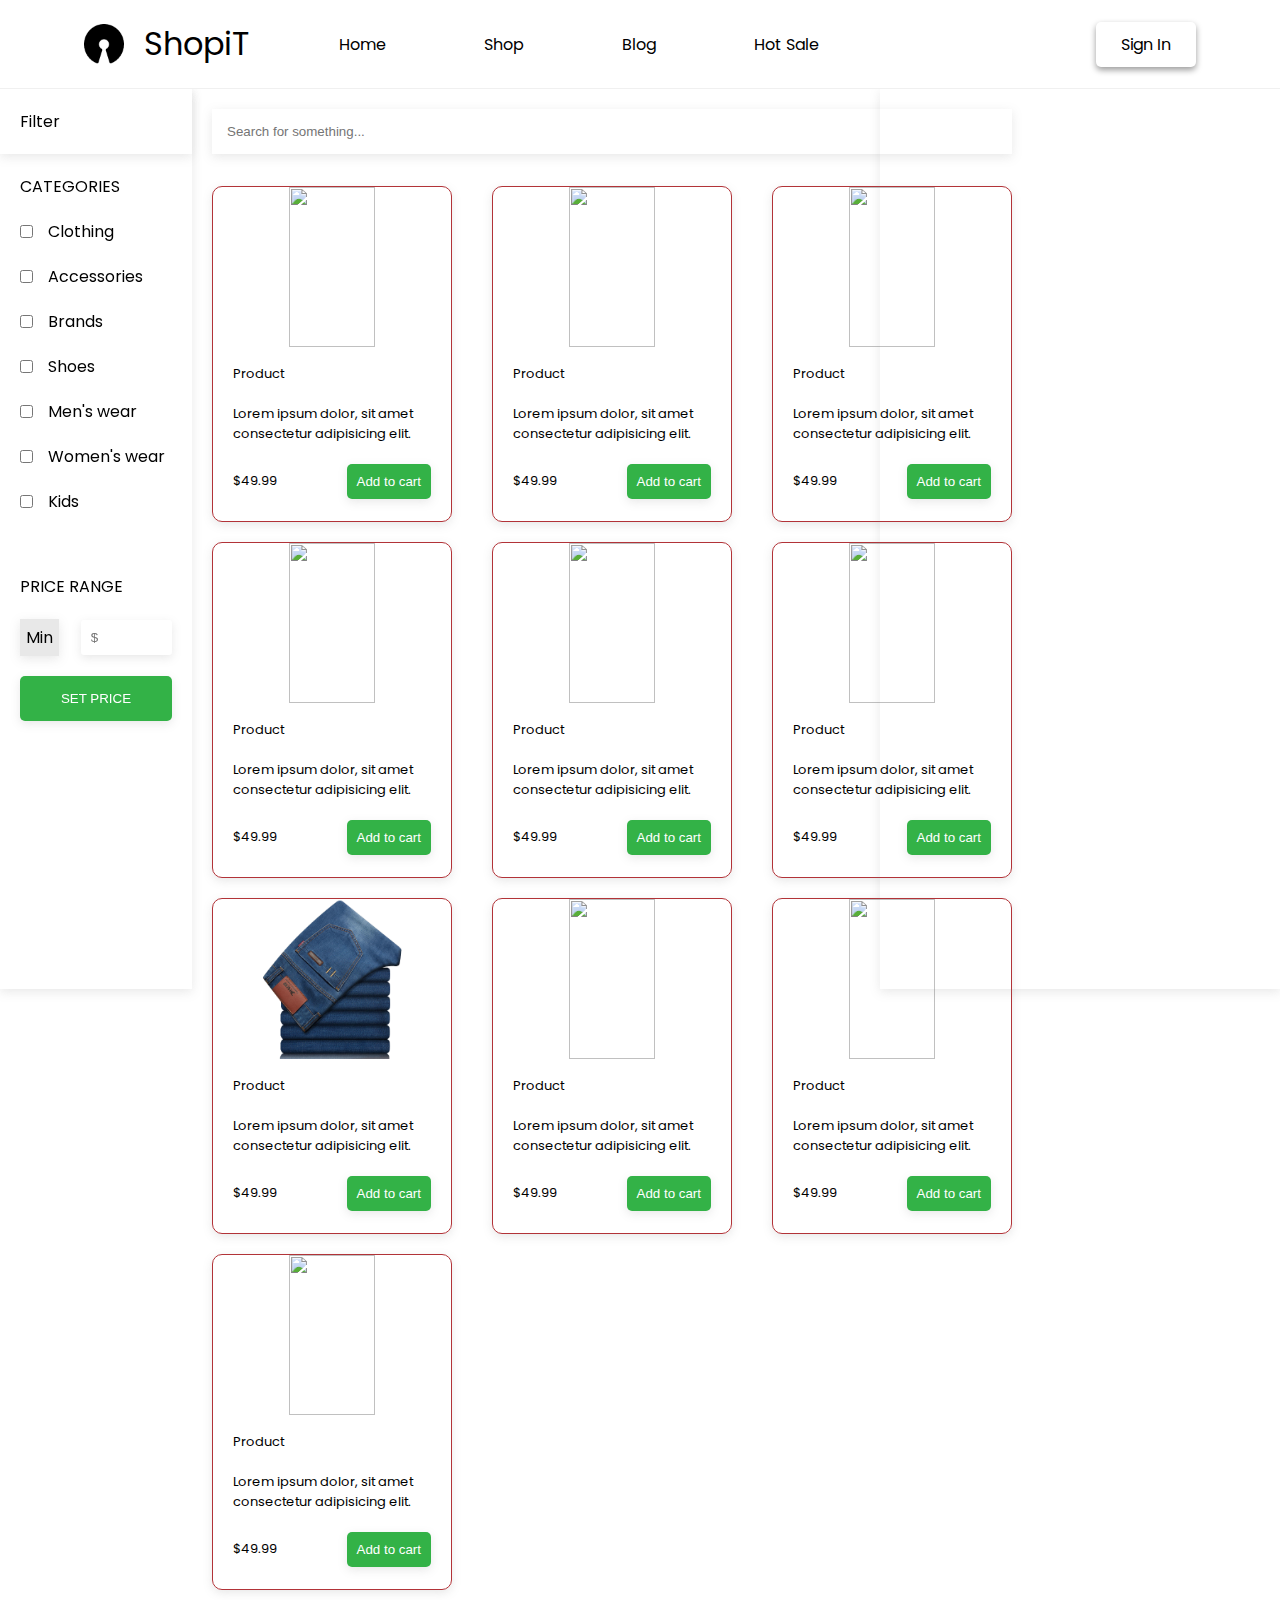
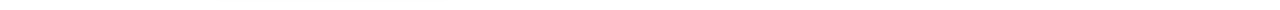
==== view/shop.html @ abb4e787 "created shopping page" ====
<!DOCTYPE html>
    <html lang="en">
    <head>
        <meta charset="UTF-8">
        <meta http-equiv="X-UA-Compatible" content="IE=edge">
        <meta name="viewport" content="width=device-width, initial-scale=1.0">
        <title>Document</title>
        <link rel="stylesheet" href="../css/navbar.css">
        <link rel="stylesheet" href="../css/shop.css">
        <link rel="preconnect" href="https://fonts.googleapis.com" />
        <link rel="preconnect" href="https://fonts.gstatic.com" crossorigin />
        <link
        href="https://fonts.googleapis.com/css2?family=Poppins:wght@300;400;500;600;700&display=swap"
        rel="stylesheet"
        />
    </head>
    <body>
        <!-- navigation bar -->
    <div class="navbar borderBottom bg-white">
        <div class="nav-content">
            <div class="logo">
              <img src="../img/open-source-black.png" alt="" />
              <p class="brand">ShopiT</p>
            </div>
   
            <nav>
              <ul>
                <li><a href="#home" class="link">Home</a></li>
                <li><a href="" class="link">Shop</a></li>
                <li><a href="" class="link">Blog</a></li>
                <li><a href="" class="link">Hot Sale</a></li>
                <li><a href="" class="link">Sign In</a></li>
              </ul>
            </nav>
  
            <div class="hamburger">
              <span class="bar"></span>
              <span class="bar"></span>
              <span class="bar"></span>
            </div>
  
            <!-- sign up button -->
            <a href="" id="signIn">Sign In</a>
        </div>
        
  
    </div>

    <!-- main content -->
    <main>
        <section class="shop">
            <!-- sidebar -->
            <div class="sidebar">
                <div class="filter">
                    <p>Filter</p>
                </div>

                <!-- categories -->
                
                <div class="categories">
                    <p class="upper">Categories</p>

                    <div class="catgry">
                        <input type="checkbox" name="" id="">
                        <p>Clothing</p>
                    </div>
                    <div class="catgry">
                        <input type="checkbox" name="" id="">
                        <p>Accessories</p>
                    </div>
                    <div class="catgry">
                        <input type="checkbox" name="" id="">
                        <p>Brands</p>
                    </div>
                    <div class="catgry">
                        <input type="checkbox" name="" id="">
                        <p>Shoes</p>
                    </div>
                    <div class="catgry">
                        <input type="checkbox" name="" id="">
                        <p>Men's wear</p>
                    </div>
                    <div class="catgry">
                        <input type="checkbox" name="" id="">
                        <p>Women's wear</p>
                    </div>
                    <div class="catgry">
                        <input type="checkbox" name="" id="">
                        <p>Kids</p>
                    </div>
                </div>

                <!-- price range -->
                <div class="priceRange">
                    <p class="p-range upper">Price Range</p>
                    <div class="p-set">
                        <p class="min">Min</p>
                        <input type="text" name="" id="" placeholder="$">
                    </div>
                    <button>Set Price</button>
                </div>
            </div>

            <!-- middle content -->
            <div class="middle">
                <!-- searchbar -->
                <input type="text" name="" id="" class="search" placeholder="Search for something...">

                <!-- grid of items -->
                <div class="grid">
                    <div class="gridItem">
                        <div class="picture">
                          <img src="../img/580b57fbd9996e24bc43bf55.png" alt="" />
                        </div>
                        <p class="product">Product</p>
                        <p class="p-desc">
                          Lorem ipsum dolor, sit amet consectetur adipisicing elit.
                        </p>
                        <p class="price">
                            $49.99
                            <button>Add to cart</button>
                        </p>
                    </div>

                    <div class="gridItem">
                        <div class="picture">
                            <img src="../img/5c2cd9e9a97bc40295eb831d.png" alt="" />
                        </div>
                        <p class="product">Product</p>
                        <p class="p-desc">
                            Lorem ipsum dolor, sit amet consectetur adipisicing elit.
                        </p>
                        <p class="price">
                            $49.99
                            <button>Add to cart</button>
                        </p>
                    </div>

                    <div class="gridItem">
                        <div class="picture">
                            <img src="../img/5c2cda60a97bc40295eb8329.png" alt="" />
                        </div>
                        <p class="product">Product</p>
                        <p class="p-desc">
                            Lorem ipsum dolor, sit amet consectetur adipisicing elit.
                        </p>
                        <p class="price">
                            $49.99
                            <button>Add to cart</button>
                        </p>
                    </div>
                    <div class="gridItem">
                        <div class="picture">
                            <img src="../img/5c2cd9e9a97bc40295eb831d.png" alt="" />
                        </div>
                        <p class="product">Product</p>
                        <p class="p-desc">
                            Lorem ipsum dolor, sit amet consectetur adipisicing elit.
                        </p>
                        <p class="price">
                            $49.99
                            <button>Add to cart</button>
                        </p>
                    </div>

                    <div class="gridItem">
                        <div class="picture">
                            <img src="../img/5c2cda60a97bc40295eb8329.png" alt="" />
                        </div>
                        <p class="product">Product</p>
                        <p class="p-desc">
                            Lorem ipsum dolor, sit amet consectetur adipisicing elit.
                        </p>
                        <p class="price">
                            $49.99
                            <button>Add to cart</button>
                        </p>
                    </div>

                    <div class="gridItem">
                        <div class="picture">
                            <img src="../img/kisspng-air-jordan-shoe-sneakers-nike-jordan-spizike-air-jordan-basketball-shoes-5a7bfa0d76e378.869957621518074381487.png" alt="" />
                        </div>
                        <p class="product">Product</p>
                        <p class="p-desc">
                            Lorem ipsum dolor, sit amet consectetur adipisicing elit.
                        </p>
                        <p class="price">
                            $49.99
                            <button>Add to cart</button>
                        </p>
                    </div>

                    <div class="gridItem">
                        <div class="picture">
                            <img src="../img/kisspng-jeans-t-shirt-trousers-slim-fit-pants-clothing-men-s-jeans-5a6a62b2a38390.2337063015169215226698.png" alt="" />
                        </div>
                        <p class="product">Product</p>
                        <p class="p-desc">
                            Lorem ipsum dolor, sit amet consectetur adipisicing elit.
                        </p>
                        <p class="price">
                            $49.99
                            <button>Add to cart</button>
                        </p>
                    </div>

                    <div class="gridItem">
                        <div class="picture">
                            <img src="../img/dress_PNG188.png" alt="" />
                        </div>
                        <p class="product">Product</p>
                        <p class="p-desc">
                            Lorem ipsum dolor, sit amet consectetur adipisicing elit.
                        </p>
                        <p class="price">
                            $49.99
                            <button>Add to cart</button>
                        </p>
                    </div>

                    <div class="gridItem">
                        <div class="picture">
                            <img src="../img/shoe-2780627_1920.png" alt="" />
                        </div>
                        <p class="product">Product</p>
                        <p class="p-desc">
                            Lorem ipsum dolor, sit amet consectetur adipisicing elit.
                        </p>
                        <p class="price">
                            $49.99
                            <button>Add to cart</button>
                        </p>
                    </div>

                    <div class="gridItem">
                        <div class="picture">
                            <img src="../img/5c2cda60a97bc40295eb8329.png" alt="" />
                        </div>
                        <p class="product">Product</p>
                        <p class="p-desc">
                            Lorem ipsum dolor, sit amet consectetur adipisicing elit.
                        </p>
                        <p class="price">
                            $49.99
                            <button>Add to cart</button>
                        </p>
                    </div>
                </div>
            </div>

            <!-- item display content -->
            <div class="display">
                <!-- <p>Nothing to show here</p> -->
            </div>
        </section>
    </main>
  
    </body>
    </html>
---- css/navbar.css ----
:root{
    --dark-text: #000;
    --white-text: #fff;
    --borderColor: #B23338;
    --font-lg: 3rem;
    --font-md: 2rem;
    --font-sm: 1.2rem;
}


.navbar{
    position: fixed;
    width: 100%;
    height: fit-content;
    display: flex;
    align-items: center;
    justify-content: flex-start;
    /* padding: 10px 50px; */
    border: 0;
    z-index: 1000;
    /* background: linear-gradient(to right, #B23338, #B3583B,#B23338); */

}

.bg-white{
    background-color: #fff;
}

.nav-content{
    display: flex;
    align-items: center;
    justify-content: space-between;
    width: 90%;
    padding: 20px;
    margin: auto;
    /* border: 1px solid black; */
}

.borderBottom{
    border-bottom: 1px solid rgba(128, 128, 128, 0.123);
}

.coloredHeader{
    background: linear-gradient(to right, #B23338, #B3583B,#B23338);
}

nav{
    padding: 0px 90px;
    flex: 1;
}

nav ul{
    display: flex;
    align-items: center;
    justify-content: space-between;
    width: 30em;
}

nav ul li{
    list-style: none;
}

nav ul li a{
    text-decoration: none;
    color: var(--dark-text);
}

nav ul li a:hover{
    border-bottom: 1px solid #33B247;
}

nav ul li:last-child{
    display: none;
}


.logo{
    display: flex;
    align-items: center;
}

.logo img{
    width: 40px;
    margin-right: 20px;
}

.brand{
    color: var(--dark-text);
    font-size: var(--font-md);
}


#signIn{
    text-decoration: none;
    color: var(--dark-text);
    padding: 10px;
    width: 100px;
    text-align: center;
    box-shadow: 0px 3px 6px rgba(0, 0, 0, 0.397);
    border-radius: 5px;
    background-color: var(--white-text);
    justify-self: flex-end;
}

@media screen and (max-width: 768px) {

    .navbar{
        padding: 0 0;
        width: 100%;
        margin: auto;
        /* background-color: #000; */
    }

    .brand{
        display: none;
    }

    nav ul {
        position: fixed;
        left: -100%;
        top: 8vh;
        flex-direction: column;
        background: linear-gradient(to right, #B23338, #B58F3F,#B23338);
        width: 100%;
        text-align: center;
        transition: 0.3s;
        box-shadow:
            0 10px 27px rgba(0, 0, 0, 0.05);
    }

    /* nav ul li a{
        color: var(--dark-text);
    } */

    nav ul.active {
        left: 0;
    }

    nav ul li {
        margin: 2.5rem 0;
    }

    .hamburger {
        display: block;
        cursor: pointer;
    }

    .hamburger.active .bar:nth-child(2) {
        opacity: 0;
    }

    .hamburger.active .bar:nth-child(1) {
        transform: translateY(8px) rotate(45deg);
    }

    .hamburger.active .bar:nth-child(3) {
        transform: translateY(-8px) rotate(-45deg);
    }

    #signIn{
        display: none;
    }
}
---- css/shop.css ----
*{
    margin: 0;
    padding: 0;
    box-sizing: border-box;
}


body{
    position: relative;
    min-height: 100%;
    font-family: 'Poppins', sans-serif;
}

button{
    cursor: pointer;
}


.shop{
    display: flex;
    align-items: center;
    position: relative;
    top: 88.7px;
}

/* sidebar styles */

.sidebar{
    position: fixed;
    left: 0;
    top: 88.7px;
    height: 100%;
    width: 12em;
    margin-bottom: 0;
    box-shadow: 0px 3px 10px rgba(128, 128, 128, 0.185);
}


.filter{
    box-shadow: 0px 3px 10px rgba(128, 128, 128, 0.185);
    padding: 20px;
}

.categories, .priceRange{
    padding: 20px;
}

.catgry, .p-set{
    display: flex;
    align-items: center;
    margin: 20px auto;
}

.catgry p{
    margin-left: 15px;
}

.p-set{
    justify-content: space-between;
}

.p-set input{
    width: 60%;
    padding: 10px;
    border: 0;
    border-radius: 3px;
    box-shadow: 0px 3px 10px rgba(128, 128, 128, 0.185);
}

.min{
    border: 1px solid;
    padding: 6px;
    box-shadow: 0px 3px 10px rgba(128, 128, 128, 0.185);
    border: 0;
    background-color: rgba(128, 128, 128, 0.185);;
}

.priceRange button{
    padding: 15px;
    width: 100%;
    box-shadow: 0px 3px 10px rgba(128, 128, 128, 0.185);
    text-transform: uppercase;
    border: 0;
    border-radius: 5px;
    background-color: #33B247;
    color: var(--white-text);
}

.upper{
    text-transform: uppercase;
}

/* end of sidebar */


/* middle pane styles */
.middle{
    margin-left: 12em;
    margin-right: 25em;
    width: 100%;
    padding: 20px;
    
}

.search{
    width: 100%;
    box-shadow: 0px 3px 10px rgba(128, 128, 128, 0.185);
    padding: 15px;
    border: 0;
}

.grid{
    display: grid;
    grid-template-columns: repeat(3, 1fr);
    grid-column-gap: 40px;
    grid-row-gap: 20px;
    width: 100%;
    margin-top: 2em;
}

.gridItem{
    width: 15em;
    height: 21em;
    border: 1px solid #B23338;
    border-radius: 10px;
    box-shadow: 0px 3px 10px rgba(128, 128, 128, 0.185);
    text-align: center;
}

.gridItem p{
    text-align: left;
    font-size: small;
    padding: 10px 20px;
}

.gridItem img{
    width: 60%;
    height: 10em;
}

.price{
    display: flex;
    align-items: center;
    justify-content: space-between;
}

.price button{
    padding: 10px;
    background-color: #33B247;
    color: white;
    border-radius: 5px;
    box-shadow: 0px 3px 10px rgba(128, 128, 128, 0.185);
    border: 0;
}

/* end of middle pane styles */
.display{
    position: fixed;
    right: 0;
    top: 88.7px;
    height: 100%;
    width: 25em;
    margin-bottom: 0;
    box-shadow: 0px 3px 10px rgba(128, 128, 128, 0.185);
}
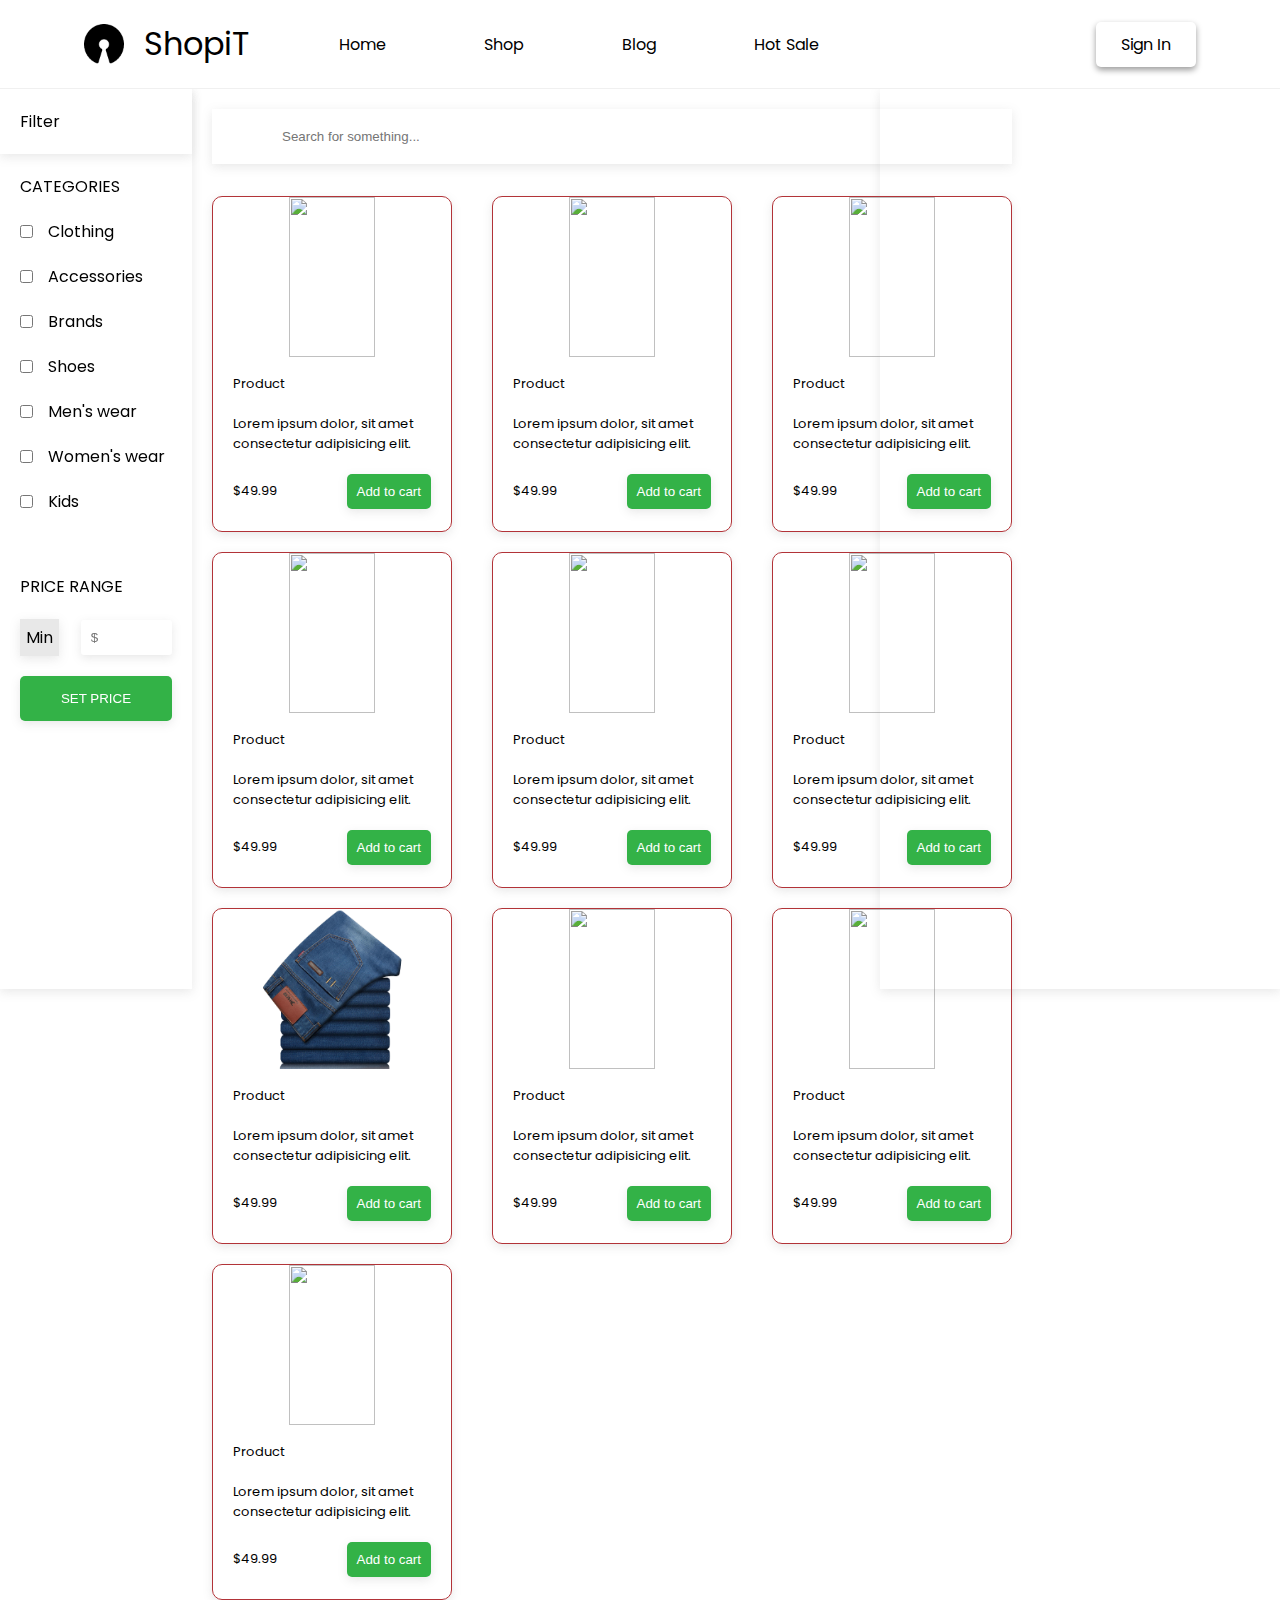
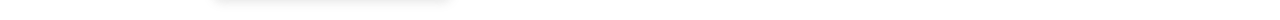
==== commit 48039e4e: "added search bar" ====
--- a/view/shop.html
+++ b/view/shop.html
@@ -104,8 +104,10 @@
             <!-- middle content -->
             <div class="middle">
                 <!-- searchbar -->
-                <input type="text" name="" id="" class="search" placeholder="Search for something...">
-
+                <div class="searchBar">
+                    <input type="text" name="" id="" class="search" placeholder="Search for something..." oninput="checkIfTyping();">
+                    <a href="" class="searchIcon"><img src="../img/Icon material-cancel.png" alt="" ></a>
+                </div>
                 <!-- grid of items -->
                 <div class="grid">
                     <div class="gridItem">
@@ -256,5 +258,6 @@
         </section>
     </main>
   
+    <script src="../js/owl.js"></script>
     </body>
     </html>--- a/css/shop.css
+++ b/css/shop.css
@@ -102,12 +102,36 @@
     
 }
 
-.search{
+.searchBar{
+    display: flex;
+    align-items: center;
     width: 100%;
     box-shadow: 0px 3px 10px rgba(128, 128, 128, 0.185);
-    padding: 15px;
+    padding: 10px 50px;
     border: 0;
+    background-image: url("/img/Icon\ awesome-search.png");
+    background-repeat: no-repeat;
+    background-position: left 20px center, center right 20px;
+    background-size: 1.2em;   
 }
+
+.searchIcon{
+    display: none;
+    margin-top: 8px;
+    width: 1.2em;
+}
+
+.searchIcon img{
+    width: 100%;
+}
+
+.search{
+    outline: none;
+    border: none;
+    width: 100%;
+    padding: 10px 50px 10px 20px; 
+}
+
 
 .grid{
     display: grid;
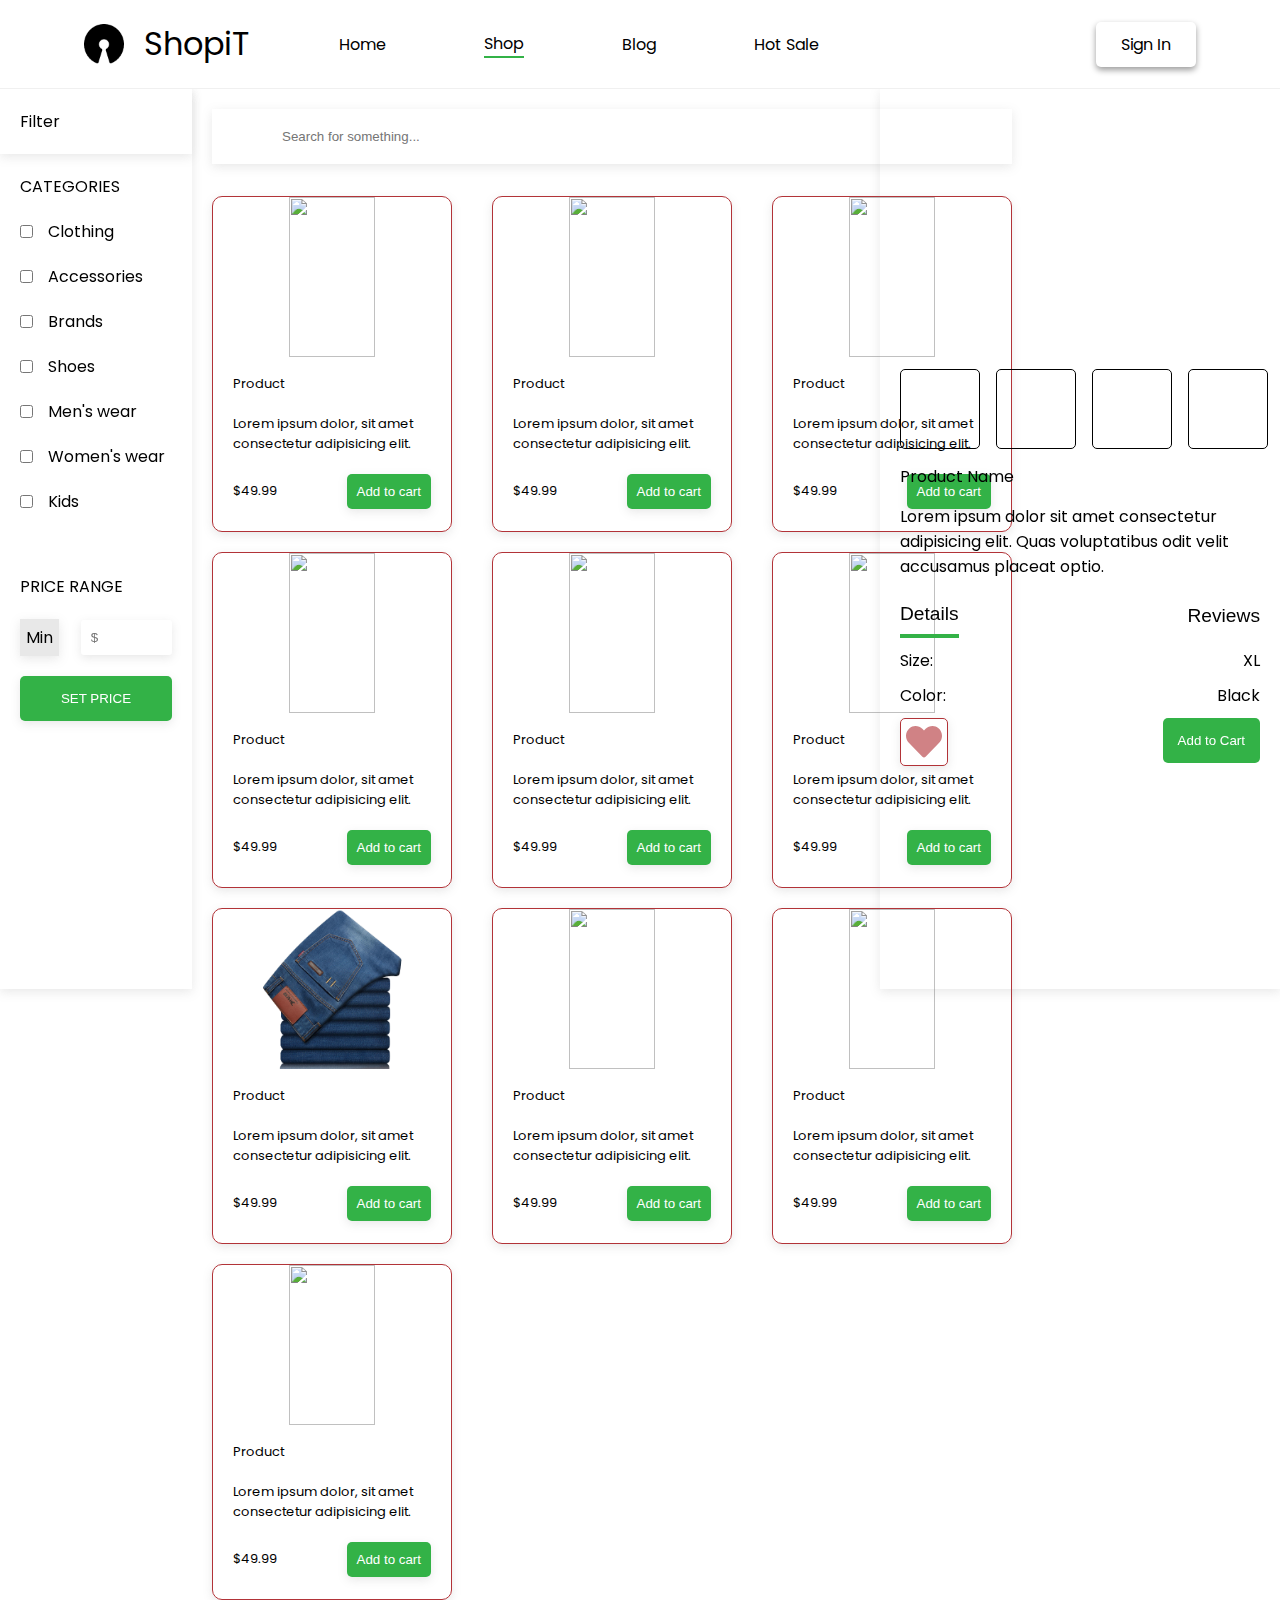
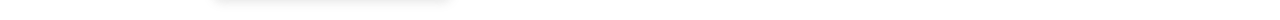
==== commit 20b87a3e: "minor updates to shop.html" ====
--- a/view/shop.html
+++ b/view/shop.html
@@ -4,32 +4,32 @@
         <meta charset="UTF-8">
         <meta http-equiv="X-UA-Compatible" content="IE=edge">
         <meta name="viewport" content="width=device-width, initial-scale=1.0">
-        <title>Document</title>
-        <link rel="stylesheet" href="../css/navbar.css">
-        <link rel="stylesheet" href="../css/shop.css">
-        <link rel="preconnect" href="https://fonts.googleapis.com" />
-        <link rel="preconnect" href="https://fonts.gstatic.com" crossorigin />
-        <link
+        <title>ShopIt | Find Your Favorite Items </title>
+        <link text-dark rel="stylesheet" href="../css/navbar.css">
+        <link text-dark rel="stylesheet" href="../css/shop.css">
+        <link text-dark rel="preconnect" href="https://fonts.googleapis.com" />
+        <link text-dark rel="preconnect" href="https://fonts.gstatic.com" crossorigin />
+        <link text-dark
         href="https://fonts.googleapis.com/css2?family=Poppins:wght@300;400;500;600;700&display=swap"
         rel="stylesheet"
         />
     </head>
     <body>
         <!-- navigation bar -->
-    <div class="navbar borderBottom bg-white">
-        <div class="nav-content">
+    <div class="navbar borderBottom bg-white ">
+        <div class="nav-content ">
             <div class="logo">
               <img src="../img/open-source-black.png" alt="" />
-              <p class="brand">ShopiT</p>
+              <p class="brand text-dark">ShopiT</p>
             </div>
    
             <nav>
               <ul>
-                <li><a href="#home" class="link">Home</a></li>
-                <li><a href="" class="link">Shop</a></li>
-                <li><a href="" class="link">Blog</a></li>
-                <li><a href="" class="link">Hot Sale</a></li>
-                <li><a href="" class="link">Sign In</a></li>
+                <li><a href="index.html" class="link text-dark">Home</a></li>
+                <li class="linkActive"><a href="shop.html" class="link text-dark">Shop</a></li>
+                <li><a href="" class="link text-dark">Blog</a></li>
+                <li><a href="" class="link text-dark">Hot Sale</a></li>
+                <li><a href="" class="link text-dark">Sign In</a></li>
               </ul>
             </nav>
   
@@ -254,6 +254,59 @@
             <!-- item display content -->
             <div class="display">
                 <!-- <p>Nothing to show here</p> -->
+                <div class="mainItem">
+                    <img src="../img/580b57fbd9996e24bc43bf55.png" alt="">
+                </div>
+
+                <!-- smaller displays -->
+                <div class="smallDispContainer">
+                    <div class="smallDisp">
+                        <img src="../img/580b57fbd9996e24bc43bf55.png" alt="">
+                    </div>
+                    <div class="smallDisp">
+                        <img src="../img/580b57fbd9996e24bc43bf55.png" alt="">
+                    </div>
+                    <div class="smallDisp">
+                        <img src="../img/580b57fbd9996e24bc43bf55.png" alt="">
+                    </div>
+                    <div class="smallDisp">
+                        <img src="../img/580b57fbd9996e24bc43bf55.png" alt="">
+                    </div>
+                </div>
+
+                <!-- about product section -->
+                <div class="about">
+                    <p>Product Name</p>
+
+                    <p>Lorem ipsum dolor sit amet consectetur adipisicing elit. Quas voluptatibus odit velit accusamus placeat optio.</p>
+                </div>
+
+                <!-- details and reviews -->
+                <div class="tab">
+                    <button class="tablink text-darks" onclick="openCity(event, 'details')" id="defaultOpen">Details</button>
+                    <button class="tablink text-darks t-right" onclick="openCity(event, 'reviews')">Reviews</button>
+                </div>
+                
+                <!-- Tab content -->
+                <div id="details" class="tabcontent">
+                    <div class="left">
+                        <p>Size:</p>
+                        <p>Color:</p>
+                        <div class="like">
+                            <img src="../img/Icon awesome-heart.png" alt="">
+                        </div>
+                    </div>
+
+                    <div class="right">
+                        <p>XL</p>
+                        <p>Black</p>
+                        <button>Add to Cart</button>
+                    </div>
+                </div>
+                
+                <div id="reviews" class="tabcontent">
+                    <p><em>No reviews yet</em></p>
+                </div>
             </div>
         </section>
     </main>
--- a/css/navbar.css
+++ b/css/navbar.css
@@ -24,6 +24,14 @@
 
 .bg-white{
     background-color: #fff;
+}
+
+.text-dark{
+    color: var(--dark-text);
+}
+
+.text-white{
+    color: var(--white-text);
 }
 
 .nav-content{
@@ -62,12 +70,12 @@
 
 nav ul li a{
     text-decoration: none;
-    color: var(--dark-text);
+    color: var(--white-text);
 }
 
-nav ul li a:hover{
-    border-bottom: 1px solid #33B247;
-}
+
+
+
 
 nav ul li:last-child{
     display: none;
@@ -85,7 +93,6 @@
 }
 
 .brand{
-    color: var(--dark-text);
     font-size: var(--font-md);
 }
 
--- a/css/shop.css
+++ b/css/shop.css
@@ -9,6 +9,14 @@
     position: relative;
     min-height: 100%;
     font-family: 'Poppins', sans-serif;
+}
+
+nav ul li a:hover{
+    border-bottom: 1px solid #33B247;
+}
+
+.linkActive{
+    border-bottom: 2px solid #33B247;
 }
 
 button{
@@ -185,11 +193,104 @@
     height: 100%;
     width: 25em;
     margin-bottom: 0;
-    box-shadow: 0px 3px 10px rgba(128, 128, 128, 0.185);
-}
-
-
-
-
+    padding: 0 20px;
+    box-shadow: 0px 3px 10px rgba(128, 128, 128, 0.185);
+}
+
+.mainItem{
+    display: flex;
+    align-items: center;
+    flex-direction: column;
+    height: 15em;
+    width: 100%;
+    padding: 0 30px;
+}
+
+.mainItem img{
+    width: 100%;
+    padding: 0 20px;
+}
+
+.smallDispContainer{
+    display: flex;
+    align-items: center;
+    justify-content: space-between;
+    width: 23em;
+    margin-top: 40px;
+}
+
+.smallDisp{
+    display: flex;
+    align-items: center;
+    justify-content: center;
+    border: 1px solid black;
+    border-radius: 5px;
+    width: 5em;
+    height: 5em;
+    padding: 10px;
+}
+
+.smallDisp img{
+    width: 100%;
+}
+
+.about, .about p{
+    margin: 15px 0;
+}
+
+.tab{
+    display: flex;
+    justify-content: space-between;
+}
+
+.t-right, .right{
+    text-align: right;
+}
+
+.tab button{
+    padding: 20px 0px 20px 0;
+    background: transparent;
+    font-size: var(--font-sm);
+    outline: none;
+    border: 0;
+    line-height: 0;
+}
+
+.tab button.active{
+    border-bottom: 4px solid #33B247;
+}
+
+.tabcontent{
+    display: flex;
+    /* align-items: center; */
+    justify-content: space-between;
+}
+
+.left p, .right p{
+    margin: 10px 0;
+}
+
+.like{
+    display: flex;
+    align-items: center;
+    justify-content: center;
+    border: 1px solid #B23338;
+    width: 3em;
+    height: 3em;
+    border-radius: 5px;
+    box-shadow: 0px 3px 10px rgba(128, 128, 128, 0.185);
+}
+
+.right button{
+    padding: 15px;
+    background-color: #33B247;
+    color: white;
+    border-radius: 5px;
+    border: none;
+}
+
+#reviews{
+    color: grey;
+}
 
                                             